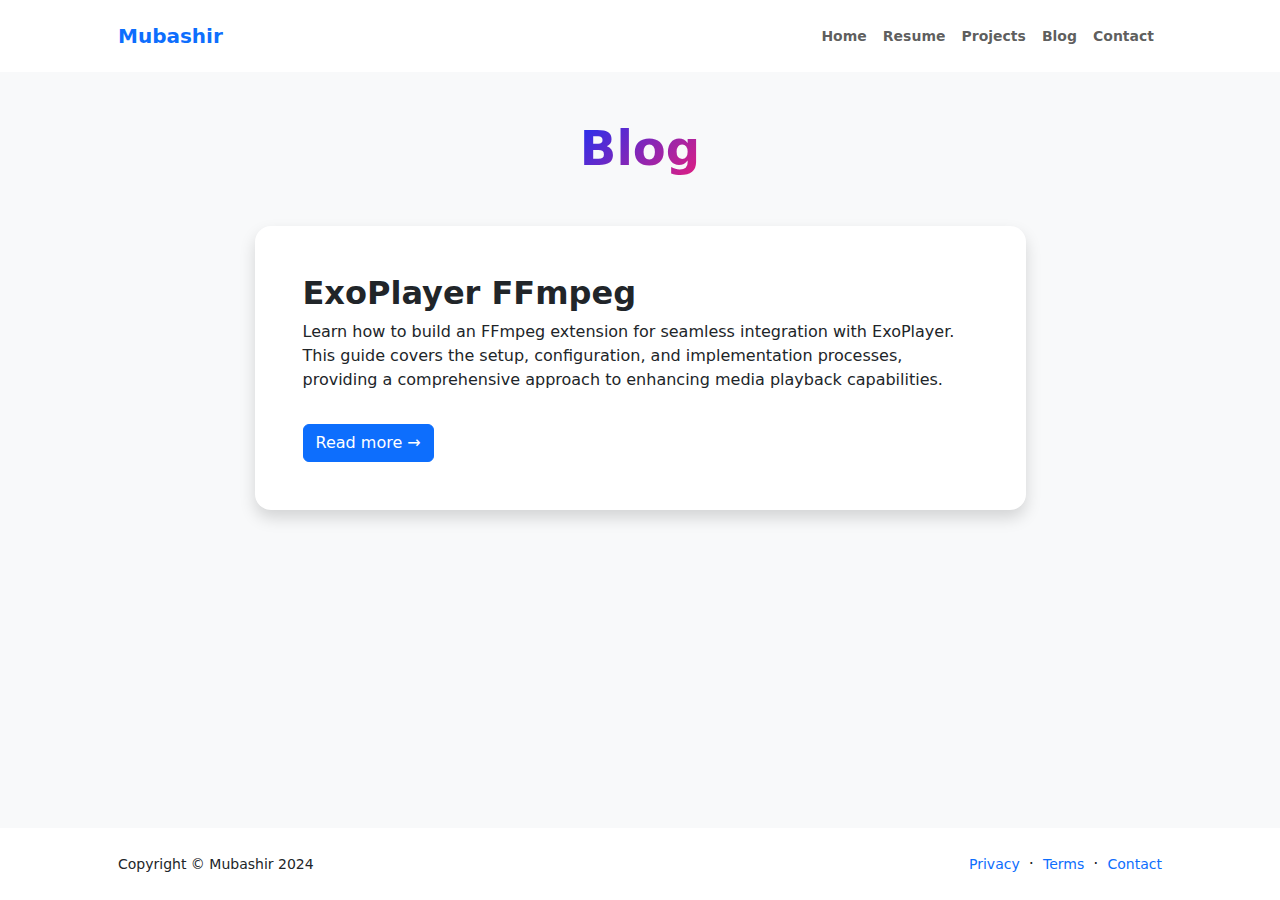
==== blog.html @ 5104c030 "Update portfolio" ====
<!DOCTYPE html>
<html lang="en">
  <head>
    <meta charset="UTF-8" />
    <meta name="viewport" content="width=device-width, initial-scale=1.0" />
    <meta name="robots" content="index, follow" />
    <meta name="author" content="Mubashir P A" />

    <!-- Title and Description -->
    <title>Mubashir P A's Blog | Insights on Mobile App Development</title>
    <meta
      name="description"
      content="Read the blog of Mubashir P A for insights, tutorials, and discussions on mobile app development, including Kotlin, Jetpack Compose, and industry trends. Stay updated with the latest in app development."
    />

    <!-- Keywords -->
    <meta
      name="keywords"
      content="blog, mobile app development, Kotlin, Jetpack Compose, app development insights, development tutorials, Mubashir P A"
    />

    <!-- Open Graph Meta Tags (for social media) -->
    <meta
      property="og:title"
      content="Mubashir P A's Blog | Insights on Mobile App Development"
    />
    <meta
      property="og:description"
      content="Explore Mubashir P A's blog for expert insights, tutorials, and discussions on mobile app development. Learn about Kotlin, Jetpack Compose, and more from a seasoned developer."
    />
    <meta
      property="og:image"
      content="https://raw.githubusercontent.com/mubashirpa/mubashirpa.github.io/main/images/open-graph-image.png"
    />
    <meta
      property="og:url"
      content="https://mubashirpa.github.io/blog/"
    />
    <meta property="og:type" content="website" />

    <!-- Twitter Card Meta Tags -->
    <meta name="twitter:card" content="summary_large_image" />
    <meta
      name="twitter:title"
      content="Mubashir P A's Blog | Insights on Mobile App Development"
    />
    <meta
      name="twitter:description"
      content="Check out Mubashir P A's blog for in-depth articles on mobile app development, Kotlin, Jetpack Compose, and more. Stay informed with the latest trends and tutorials in app development."
    />
    <meta
      name="twitter:image"
      content="https://raw.githubusercontent.com/mubashirpa/mubashirpa.github.io/main/images/twitter-card-image.png"
    />

    <!-- Canonical URL -->
    <link rel="canonical" href="https://mubashirpa.github.io/blog/" />

    <!-- Styles -->
    <link rel="stylesheet" href="css/styles.css" />
    <link rel="stylesheet" href="css/responsive.css" />

    <!-- Favicon -->
    <link rel="icon" type="image/x-icon" href="images/icons/favicon.ico" />
    <link
      rel="icon"
      type="image/png"
      sizes="16x16"
      href="images/icons/favicon-16x16.png"
    />
    <link
      rel="icon"
      type="image/png"
      sizes="32x32"
      href="images/icons/favicon-32x32.png"
    />

    <!-- Bootstrap -->
    <link
      href="https://cdn.jsdelivr.net/npm/bootstrap@5.3.3/dist/css/bootstrap.min.css"
      rel="stylesheet"
      integrity="sha384-QWTKZyjpPEjISv5WaRU9OFeRpok6YctnYmDr5pNlyT2bRjXh0JMhjY6hW+ALEwIH"
      crossorigin="anonymous"
    />

    <!-- BS icons -->
    <link
      rel="stylesheet"
      href="https://cdn.jsdelivr.net/npm/bootstrap-icons@1.11.3/font/bootstrap-icons.min.css"
    />
  </head>
  <body>
    <div class="container-fluid p-0 d-flex flex-column bg-light min-vh-100">
      <main class="flex-shrink-0">
        <!-- Navigation -->
        <nav class="navbar navbar-expand-lg bg-white py-3">
          <div class="container px-5">
            <a class="navbar-brand" href="index.html">
              <span class="fw-bolder text-primary">Mubashir</span>
            </a>
            <button
              class="navbar-toggler"
              type="button"
              data-bs-toggle="collapse"
              data-bs-target="#navbarSupportedContent"
              aria-controls="navbarSupportedContent"
              aria-expanded="false"
              aria-label="Toggle navigation"
            >
              <span class="navbar-toggler-icon"></span>
            </button>
            <div class="collapse navbar-collapse" id="navbarSupportedContent">
              <ul class="navbar-nav ms-auto mb-2 mb-lg-0 small fw-bolder">
                <li class="nav-item">
                  <a class="nav-link" href="index.html">Home</a>
                </li>
                <li class="nav-item">
                  <a class="nav-link" href="resume.html">Resume</a>
                </li>
                <li class="nav-item">
                  <a class="nav-link" href="projects.html">Projects</a>
                </li>
                <li class="nav-item">
                  <a class="nav-link" href="blog.html">Blog</a>
                </li>
                <li class="nav-item">
                  <a class="nav-link" href="contact.html">Contact</a>
                </li>
              </ul>
            </div>
          </div>
        </nav>

        <!-- Blogs -->
        <section class="py-5">
          <div class="container px-5">
            <div class="text-center mb-5">
              <h1 class="display-5 fw-bolder mb-0">
                <span class="text-gradient d-inline">Blog</span>
              </h1>
            </div>

            <div class="row gx-5 justify-content-center">
              <div class="col-lg-11 col-xl-9 col-xxl-8">
                <!-- Blog 1 -->
                <div
                  class="card overflow-hidden shadow rounded-4 border-0 mb-5"
                >
                  <div class="card-body p-0">
                    <div class="p-5">
                      <h2 class="fw-bolder">ExoPlayer FFmpeg</h2>
                      <p>
                        Learn how to build an FFmpeg extension for seamless
                        integration with ExoPlayer. This guide covers the setup,
                        configuration, and implementation processes, providing a
                        comprehensive approach to enhancing media playback
                        capabilities.
                      </p>
                      <a
                        href="https://medium.com/@mubashirpa/how-to-build-ffmpeg-extension-for-integrating-into-exoplayer-5bf11e03c8e8"
                        class="btn btn-primary mt-3"
                        target="_blank"
                        rel="noopener"
                        >Read more &rarr;</a
                      >
                    </div>
                  </div>
                </div>
              </div>
            </div>
          </div>
        </section>
      </main>

      <!-- Footer-->
      <footer class="bg-white py-4 mt-auto">
        <div class="container px-5">
          <div
            class="row align-items-center justify-content-between flex-column flex-sm-row"
          >
            <div class="col-auto">
              <div class="small m-0">Copyright &copy; Mubashir 2024</div>
            </div>
            <div class="col-auto">
              <a class="small text-decoration-none" href="#">Privacy</a>
              <span class="mx-1">&middot;</span>
              <a class="small text-decoration-none" href="#">Terms</a>
              <span class="mx-1">&middot;</span>
              <a class="small text-decoration-none" href="contact.html"
                >Contact</a
              >
            </div>
          </div>
        </div>
      </footer>
    </div>

    <!-- Bootstrap -->
    <script
      src="https://cdn.jsdelivr.net/npm/@popperjs/core@2.11.8/dist/umd/popper.min.js"
      integrity="sha384-I7E8VVD/ismYTF4hNIPjVp/Zjvgyol6VFvRkX/vR+Vc4jQkC+hVqc2pM8ODewa9r"
      crossorigin="anonymous"
    ></script>
    <script
      src="https://cdn.jsdelivr.net/npm/bootstrap@5.3.3/dist/js/bootstrap.min.js"
      integrity="sha384-0pUGZvbkm6XF6gxjEnlmuGrJXVbNuzT9qBBavbLwCsOGabYfZo0T0to5eqruptLy"
      crossorigin="anonymous"
    ></script>
  </body>
</html>
---- css/styles.css ----
.bg-gradient-1 {
    background: #1e30f3;
    background: linear-gradient(135deg, #1e30f3 0%, #e21e80 100%);
}

.text-gradient {
    background: -webkit-linear-gradient(315deg, #1e30f3 0%, #e21e80 100%);
    -webkit-background-clip: text;
    background-clip: text;
    -webkit-text-fill-color: transparent;
}

.rounded-4 {
    border-radius: 1rem !important;
}

.feature {
    display: inline-flex;
    align-items: center;
    justify-content: center;
    height: 3rem;
    width: 3rem;
    font-size: 1.5rem;
}

.profile {
    position: relative;
    height: 75vw;
    width: 75vw;
    border-radius: 5vw;
    margin-top: 5vw;
    max-height: 40rem;
    max-width: 40rem;
}

.profile .profile-img {
    height: 80vw;
    max-height: 45rem;
    position: absolute;
    bottom: 0;
    left: 50%;
    transform: translateX(-50%);
}

.profile .dots-1 {
    position: absolute;
    width: 3vw;
    right: 1.5vw;
    top: 4vw;
}

.profile .dots-1 svg {
    fill: #ffffff;
}

.profile .dots-2 {
    position: absolute;
    width: 3vw;
    right: -4vw;
    top: 6.05vw;
}

.profile .dots-2 svg {
    fill: #1e30f3;
}

.profile .dots-3 {
    position: absolute;
    width: 3vw;
    left: 1.5vw;
    bottom: 6.05vw;
}

.profile .dots-3 svg {
    fill: #ffffff;
}

.profile .dots-4 {
    position: absolute;
    width: 3vw;
    left: -4vw;
    bottom: 4vw;
}

.profile .dots-4 svg {
    fill: #1e30f3;
}
---- css/responsive.css ----
/* Small */
@media only screen and (min-width: 576px) {
    .profile {
        height: 60vw;
        width: 60vw;
    }

    .profile .profile-img {
        height: 65vw;
    }

    .profile .dots-1 {
        width: 3vw;
        right: 1.5vw;
    }

    .profile .dots-2 {
        width: 3vw;
        right: -4vw;
    }

    .profile .dots-3 {
        width: 3vw;
        left: 1.5vw;
    }

    .profile .dots-4 {
        width: 3vw;
        left: -4vw;
    }
}

/* Medium */
@media only screen and (min-width: 768px) {
    .profile {
        height: 50vw;
        width: 50vw;
    }

    .profile .profile-img {
        height: 55vw;
    }

    .profile .dots-1 {
        width: 3vw;
        right: 1.5vw;
    }

    .profile .dots-2 {
        width: 3vw;
        right: -4vw;
    }

    .profile .dots-3 {
        width: 3vw;
        left: 1.5vw;
    }

    .profile .dots-4 {
        width: 3vw;
        left: -4vw;
    }
}

/* Larger */
@media only screen and (min-width: 992px) {
    .profile {
        height: 40vw;
        width: 40vw;
    }

    .profile .profile-img {
        height: 45vw;
    }

    .profile .dots-1 {
        width: 1.5vw;
        right: 0.75vw;
    }

    .profile .dots-2 {
        width: 1.5vw;
        right: -2vw;
    }

    .profile .dots-3 {
        width: 1.5vw;
        left: 0.75vw;
    }

    .profile .dots-4 {
        width: 1.5vw;
        left: -2vw;
    }
}

/* Extra large */
@media only screen and (min-width: 1200px) {
    .profile {
        height: 35vw;
        width: 35vw;
    }

    .profile .profile-img {
        height: 40vw;
    }

    .profile .dots-1 {
        width: 1.5vw;
        right: 0.75vw;
    }

    .profile .dots-2 {
        width: 1.5vw;
        right: -2vw;
    }

    .profile .dots-3 {
        width: 1.5vw;
        left: 0.75vw;
    }

    .profile .dots-4 {
        width: 1.5vw;
        left: -2vw;
    }
}
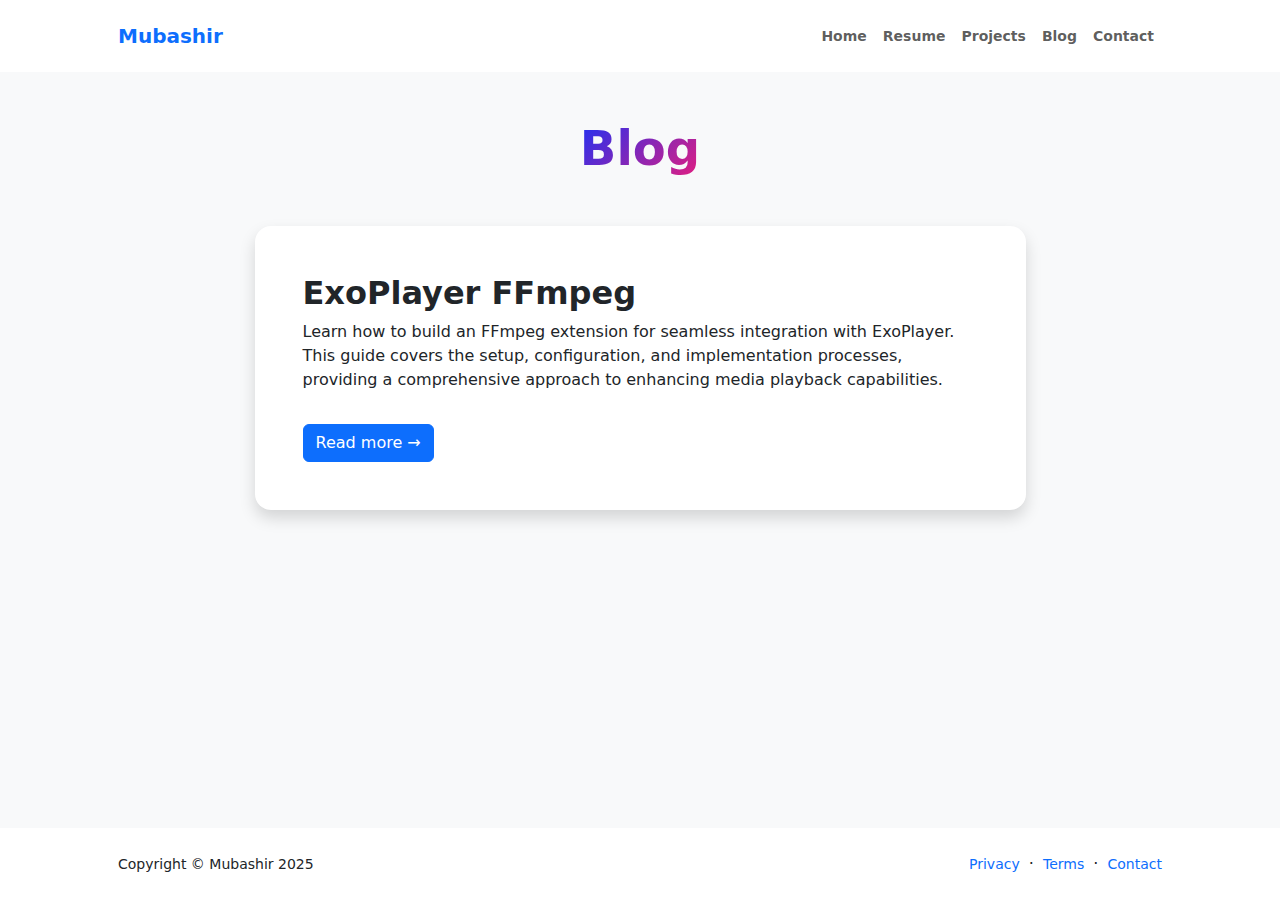
==== commit 769faf28: "Update home screen links and copyright year" ====
--- a/blog.html
+++ b/blog.html
@@ -32,10 +32,7 @@
       property="og:image"
       content="https://raw.githubusercontent.com/mubashirpa/mubashirpa.github.io/main/images/open-graph-image.png"
     />
-    <meta
-      property="og:url"
-      content="https://mubashirpa.github.io/blog/"
-    />
+    <meta property="og:url" content="https://mubashirpa.github.io/blog/" />
     <meta property="og:type" content="website" />
 
     <!-- Twitter Card Meta Tags -->
@@ -95,7 +92,7 @@
         <!-- Navigation -->
         <nav class="navbar navbar-expand-lg bg-white py-3">
           <div class="container px-5">
-            <a class="navbar-brand" href="index.html">
+            <a class="navbar-brand" href="/">
               <span class="fw-bolder text-primary">Mubashir</span>
             </a>
             <button
@@ -112,7 +109,7 @@
             <div class="collapse navbar-collapse" id="navbarSupportedContent">
               <ul class="navbar-nav ms-auto mb-2 mb-lg-0 small fw-bolder">
                 <li class="nav-item">
-                  <a class="nav-link" href="index.html">Home</a>
+                  <a class="nav-link" href="/">Home</a>
                 </li>
                 <li class="nav-item">
                   <a class="nav-link" href="resume.html">Resume</a>
@@ -179,7 +176,7 @@
             class="row align-items-center justify-content-between flex-column flex-sm-row"
           >
             <div class="col-auto">
-              <div class="small m-0">Copyright &copy; Mubashir 2024</div>
+              <div class="small m-0">Copyright &copy; Mubashir 2025</div>
             </div>
             <div class="col-auto">
               <a class="small text-decoration-none" href="#">Privacy</a>
